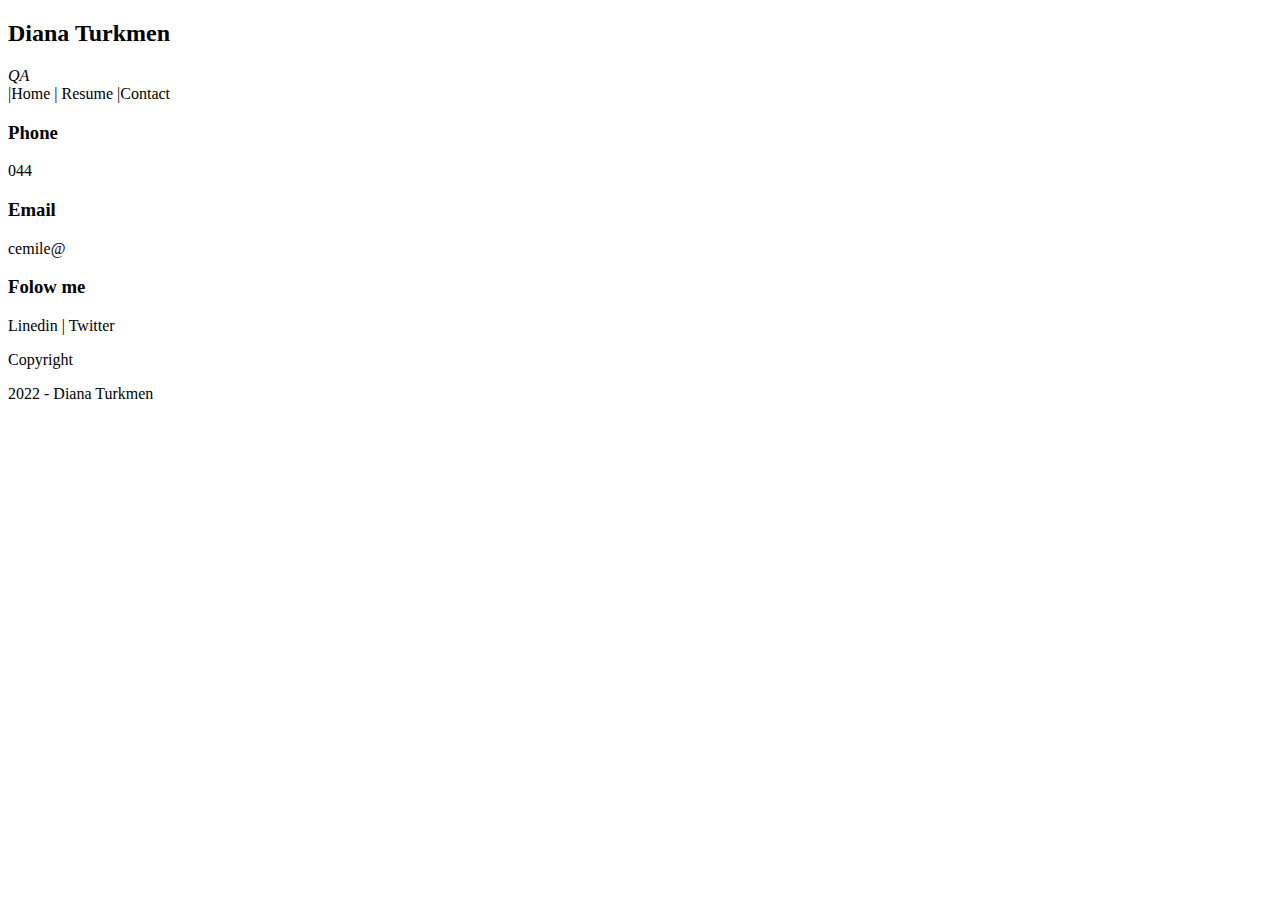
==== index.html @ b45688fe "html01" ====
<!DOCTYPE html>
<html lang="en">
<head>
    <meta charset="UTF-8">
    <meta http-equiv="X-UA-Compatible" content="IE=edge">
    <meta name="viewport" content="width=device-width, initial-scale=1.0">
    <title>Diana Turkmen Resume</title>
</head>
<body>
    <div class="header">
<div class="title">
<h2>Diana Turkmen</h2>
<i>QA</i>
</div>

<div class="menu">
|Home | Resume |Contact
</div>

    </div>
    <div class="content"></div>
</div>
<div class="footer">

</div>
<h3>Phone</h3>
<p>044</p>
<div>

</div>
<h3>Email</h3>
<p>cemile@</p>

</div>
<h3>Folow me</h3>
<p>Linedin | Twitter</p>
<div>
<div>Copyright</div>
<p>2022 - Diana Turkmen</p>

</div>

</body>
</html>
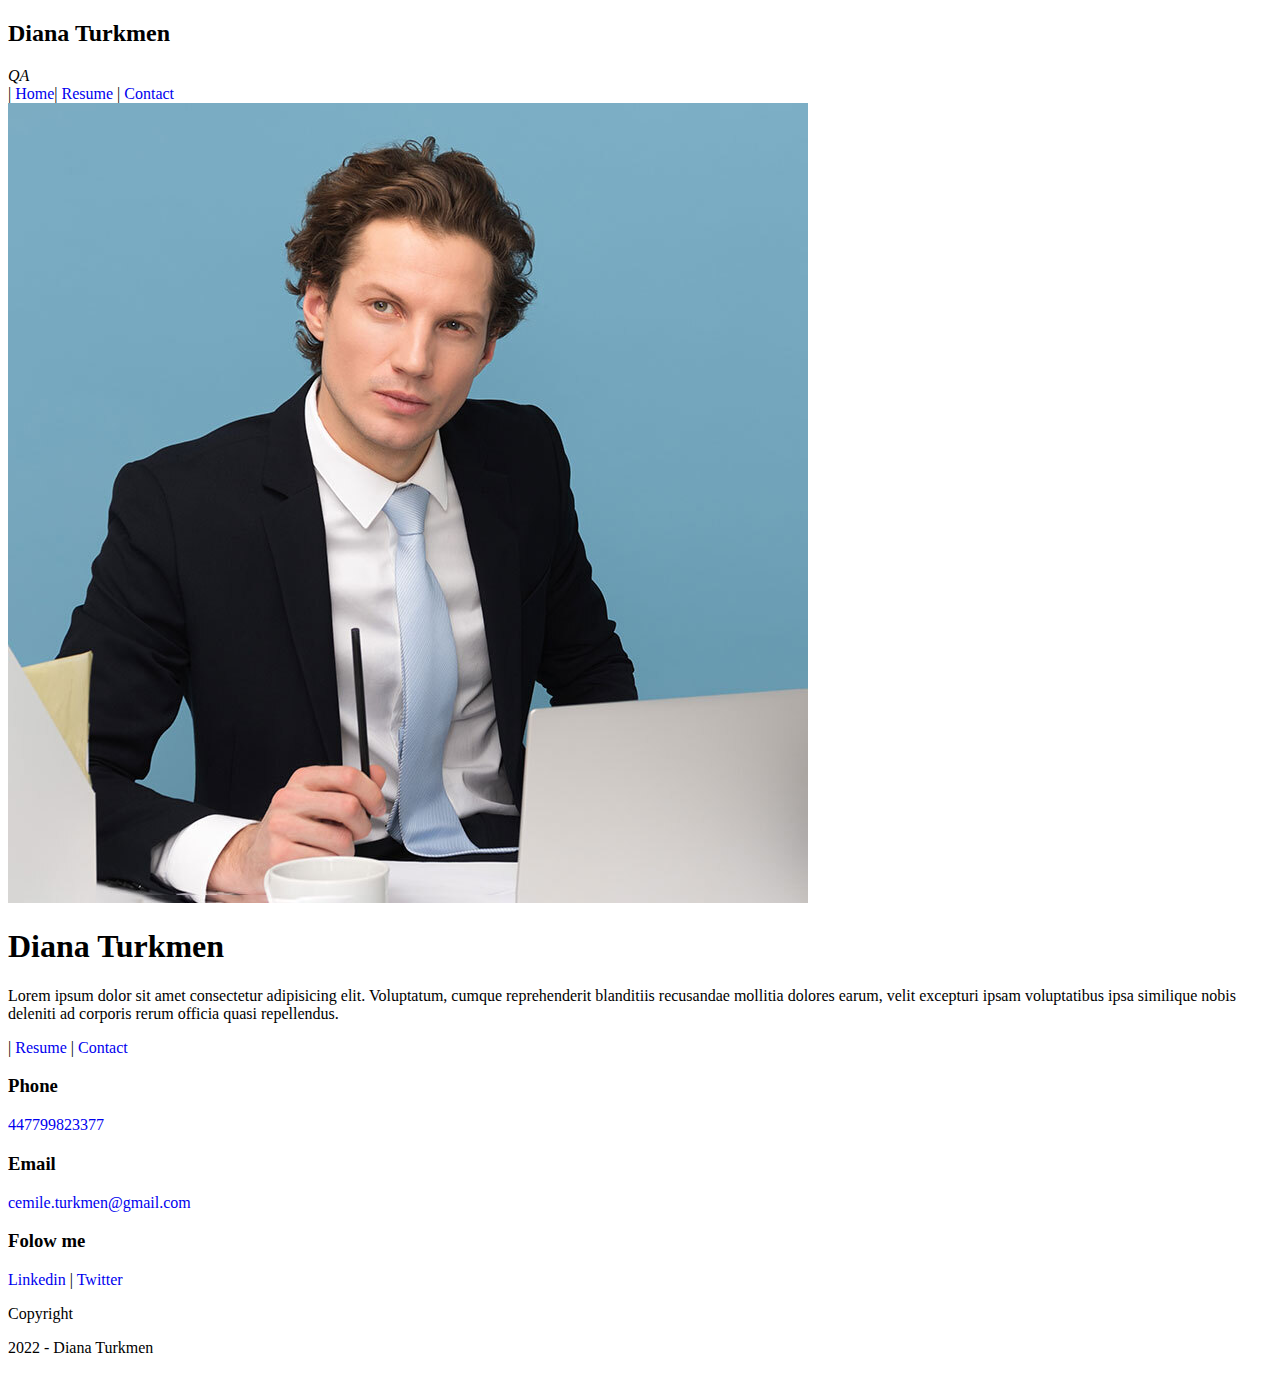
==== commit 0f56a2f4: "css01" ====
--- a/index.html
+++ b/index.html
@@ -5,6 +5,7 @@
     <meta http-equiv="X-UA-Compatible" content="IE=edge">
     <meta name="viewport" content="width=device-width, initial-scale=1.0">
     <title>Diana Turkmen Resume</title>
+    <link rel="stylesheet" href="css/style.css">
 </head>
 <body>
     <div class="header">
@@ -14,26 +15,42 @@
 </div>
 
 <div class="menu">
-|Home | Resume |Contact
+| <a href="index.html">Home</a>| <a href="resume.html">Resume</a> | <a href="contact.html">Contact</a> 
 </div>
 
     </div>
     <div class="content"></div>
+    <div>
+
+    </div class="aboutr">
+    <div class="my-photo">
+        <img src="img/pexels-moose-photos-1586996.jpg" alt="kisisel fotografim">
+    </div>
 </div>
+<div class="description"</div>
+    
+<h1>Diana Turkmen</h1>
+<p>Lorem ipsum dolor sit amet consectetur adipisicing elit. Voluptatum, cumque reprehenderit blanditiis recusandae mollitia dolores earum, velit excepturi ipsam voluptatibus ipsa similique nobis deleniti ad corporis rerum officia quasi repellendus.</p>
+<div>
+    <divclass="toolbar"></divclass></div>
+
+    | <a href="resume.html">Resume</a> | <a href="contact.html">Contact</a>
+</div>
+
 <div class="footer">
 
 </div>
 <h3>Phone</h3>
-<p>044</p>
+<p> <a href="tel:+447799823377">447799823377</a> </p>
 <div>
 
 </div>
-<h3>Email</h3>
-<p>cemile@</p>
+<h3>Email</h3> 
+<p> <a href="mailto:cemile.turkmen@gmail.com">  cemile.turkmen@gmail.com</a></p>
 
 </div>
 <h3>Folow me</h3>
-<p>Linedin | Twitter</p>
+<p> <a href="http://linkedin.com" target="_blank">Linkedin </a>  | <a href="http:// tweeter.com" target="_blank"> Twitter</a> </p>
 <div>
 <div>Copyright</div>
 <p>2022 - Diana Turkmen</p>
--- a/css/style.css
+++ b/css/style.css
@@ -0,0 +1,19 @@
+ 
+     .kirmizi{color: red;
+        text-align: right; background-color: bisque;
+ }
+
+ a{
+     text-decoration: none;
+     font-weight: 400;
+ }
+ 
+ .kutu{
+     width: 100px;
+     height: 300px;
+     background-color: cyan;
+     border: 10px solid blueviolet;
+     border-bottom-left-radius: 20;
+    box-shadow: 5px 5px 10px green;
+
+ }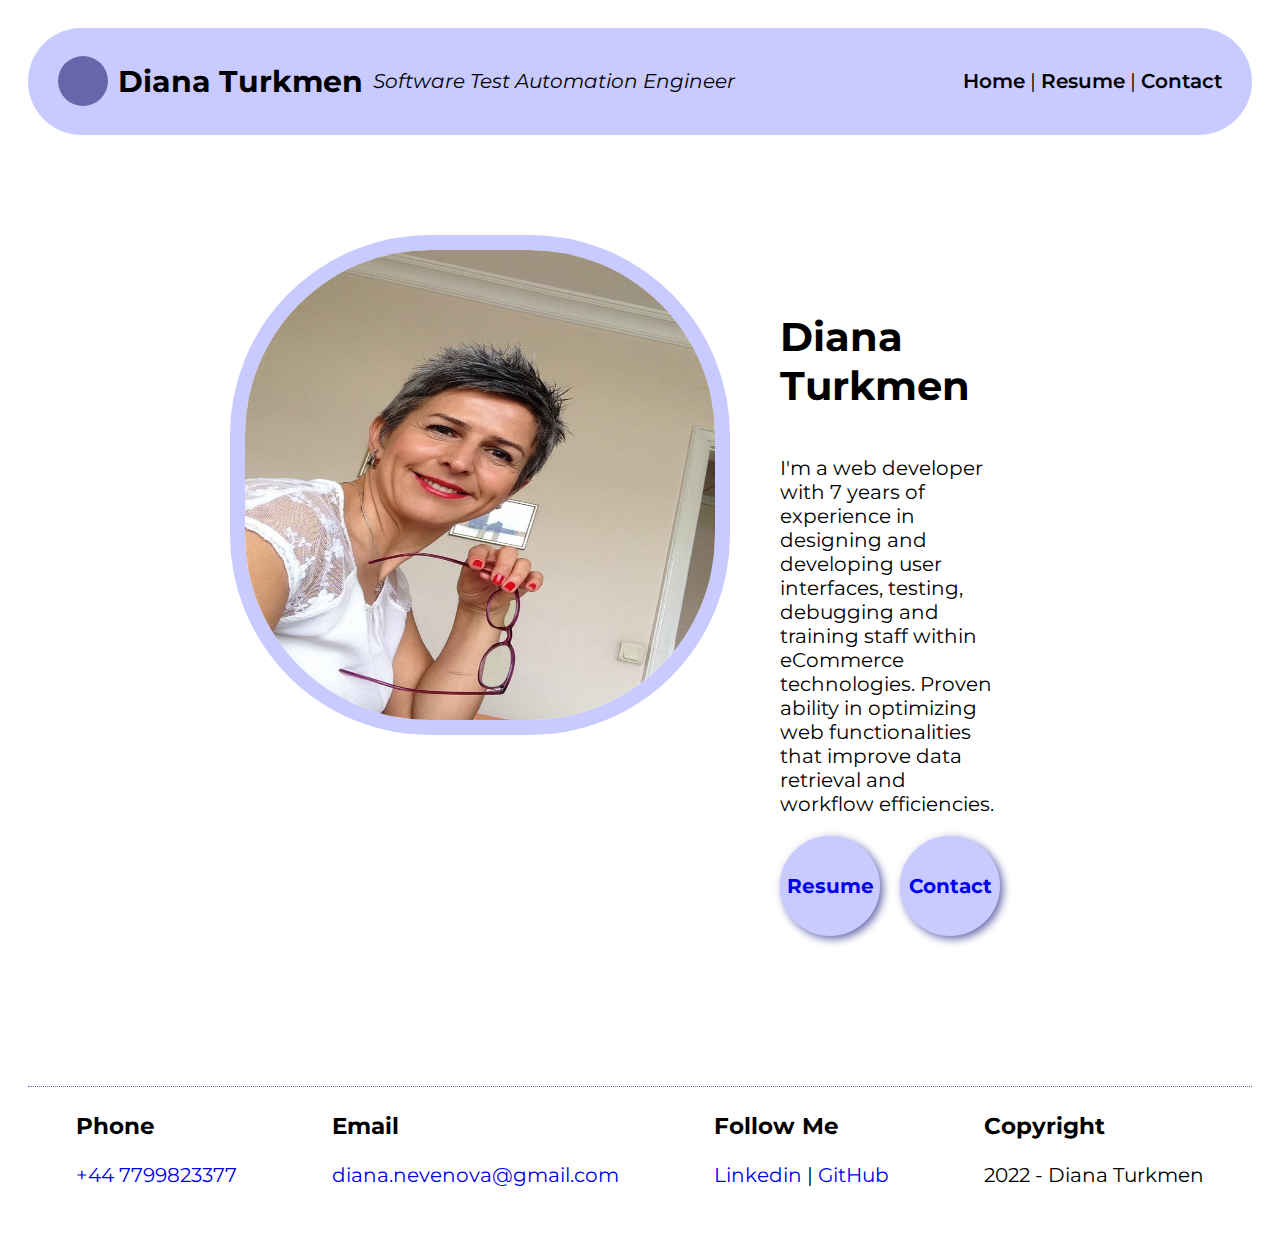
==== commit 641eca05: "CSS02" ====
--- a/index.html
+++ b/index.html
@@ -4,58 +4,71 @@
     <meta charset="UTF-8">
     <meta http-equiv="X-UA-Compatible" content="IE=edge">
     <meta name="viewport" content="width=device-width, initial-scale=1.0">
-    <title>Diana Turkmen Resume</title>
+    <title>Diana Turkmen - Resume</title>
     <link rel="stylesheet" href="css/style.css">
+
 </head>
 <body>
     <div class="header">
-<div class="title">
-<h2>Diana Turkmen</h2>
-<i>QA</i>
-</div>
+        <div class="title">
+            <span></span>
+            <h2>Diana Turkmen </h2>
+            <i>Software Test Automation Engineer</i>
+        </div>
 
-<div class="menu">
-| <a href="index.html">Home</a>| <a href="resume.html">Resume</a> | <a href="contact.html">Contact</a> 
-</div>
+        <div class="menu">
+           <a href="index.html" title="Ana sayfayı aç">Home</a> | 
+           <a href="resume.html">Resume</a> | 
+           <a href="contact.html">Contact</a>
+        </div>
+    </div>
 
+    <div class="content">
+        <div class="about">
+            <div class="my-photo">
+                <img src="img\932d039f-49f9-4616-bab0-8cb17f893280.jpg" alt="Diana Turkmen - Kişisel fotoğrafım">
+            </div>
+            <div class="description">
+                <h1>Diana Turkmen</h1>
+                <p>
+                    I'm a web developer with 7 years of experience in designing and
+                    developing user interfaces, testing, debugging and training staff
+                    within eCommerce technologies. Proven ability in optimizing web
+                    functionalities that improve data retrieval and workflow
+                    efficiencies. 
+                </p>
+                <div class="toolbar">
+                   <a href="resume.html">Resume</a><a href="contact.html">Contact</a> 
+                </div>
+            </div>
+        </div>
     </div>
-    <div class="content"></div>
-    <div>
 
-    </div class="aboutr">
-    <div class="my-photo">
-        <img src="img/pexels-moose-photos-1586996.jpg" alt="kisisel fotografim">
+    <div class="footer">
+        <div>
+            <h3>Phone</h3>
+            <p> <a href="tel:+447799823377">+44 7799823377</a></p>
+        </div>
+
+        <div>
+            <h3>Email</h3>
+            <p> <a href="diana.nevenova@gmail.com">diana.nevenova@gmail.com</a></p>
+        </div>
+
+        <div>
+            <h3>Follow Me</h3>
+            <p>
+                <a href="http://linkedin.com/in/diana-nevenova" target="_blank">Linkedin</a>  | 
+                <a href="https://github.com/dianaturkmen" target="_blank">GitHub</a>
+            </p>
+        </div>
+
+        <div>
+            <h3>Copyright</h3>
+            <p>2022 - Diana Turkmen</p>
+        </div>
     </div>
-</div>
-<div class="description"</div>
-    
-<h1>Diana Turkmen</h1>
-<p>Lorem ipsum dolor sit amet consectetur adipisicing elit. Voluptatum, cumque reprehenderit blanditiis recusandae mollitia dolores earum, velit excepturi ipsam voluptatibus ipsa similique nobis deleniti ad corporis rerum officia quasi repellendus.</p>
-<div>
-    <divclass="toolbar"></divclass></div>
 
-    | <a href="resume.html">Resume</a> | <a href="contact.html">Contact</a>
-</div>
-
-<div class="footer">
-
-</div>
-<h3>Phone</h3>
-<p> <a href="tel:+447799823377">447799823377</a> </p>
-<div>
-
-</div>
-<h3>Email</h3> 
-<p> <a href="mailto:cemile.turkmen@gmail.com">  cemile.turkmen@gmail.com</a></p>
-
-</div>
-<h3>Folow me</h3>
-<p> <a href="http://linkedin.com" target="_blank">Linkedin </a>  | <a href="http:// tweeter.com" target="_blank"> Twitter</a> </p>
-<div>
-<div>Copyright</div>
-<p>2022 - Diana Turkmen</p>
-
-</div>
 
 </body>
 </html>--- a/css/style.css
+++ b/css/style.css
@@ -1,19 +1,149 @@
- 
-     .kirmizi{color: red;
-        text-align: right; background-color: bisque;
- }
+@import url('https://fonts.googleapis.com/css2?family=Montserrat:wght@100;200;300;400;500;600;700;800;900&display=swap');
 
- a{
-     text-decoration: none;
-     font-weight: 400;
- }
- 
- .kutu{
-     width: 100px;
-     height: 300px;
-     background-color: cyan;
-     border: 10px solid blueviolet;
-     border-bottom-left-radius: 20;
-    box-shadow: 5px 5px 10px green;
+*{
+    box-sizing: border-box;
+}
 
- }+body{
+    font-family: 'Montserrat', sans-serif;
+    padding: 20px;
+    font-size: 20px;
+}
+
+a{
+    text-decoration: none;
+}
+
+input, textarea{
+    border:1px solid #c9caff;
+    border-radius: 10px;
+    padding: 15px;
+    width:100%;
+}
+
+button{
+    border:1px solid rgb(6, 12, 4);
+    border-radius: 10px;
+    padding: 10px 30px;
+    background-color: #c9caff;
+    color:white;
+    font-size: 25px;
+}
+
+
+.header{
+    display: flex;
+    justify-content: space-between;
+    align-items: center;
+    background-color: #c9caff;
+    padding:10px 30px;
+    border-radius: 60px;
+}
+
+.header .title{
+    display: flex;
+    align-items: center;
+    gap: 10px;
+}
+
+.header .menu a{
+    font-weight: 600;
+    color:black;
+}
+
+.content h1 span,
+.header span{
+    width:50px;
+    height: 50px;
+    border-radius: 25px;
+    background-color: #6667ab;
+}
+
+.content h1{
+    display: flex;
+}
+
+
+
+.content{
+    display: flex;
+    flex-direction: column;
+    align-items: center;
+    padding: 100px;
+}
+
+
+.content .about{
+    display: flex;
+    justify-content: center;
+    width:70%;
+}
+
+.content .about img{
+    width: 500px;
+    height: 500px;
+    border-radius: 200px;
+    border:15px solid #c9caff;
+}
+
+.content .description{
+    display: flex;
+    flex-direction: column;
+    justify-content: center;
+    padding: 50px;
+}
+
+.content .toolbar{
+    display: flex;
+    gap:20px;
+}
+
+.content .toolbar a{
+    background-color: #c9caff;
+    width:100px;
+    height: 100px;
+    border-radius: 50px;
+    display: flex;
+    justify-content: center;
+    align-items: center;
+    font-weight: 700;
+    box-shadow: 3px 3px 8px #6667ab;
+}
+
+
+.section{
+    width:60%;
+}
+
+.section .card{
+    display: flex;
+    align-items: center;
+    border:1px solid #c9caff;
+    border-radius: 20px;
+    padding: 50px;
+    margin-bottom: 50px;
+    gap:40px;
+    box-shadow: 3px 3px 8px #c9caff;
+}
+
+.section .card h2{
+    color:#9597eb;
+}
+
+.section .card .left{
+    flex: 3;
+}
+
+.section .card .right{
+    flex: 2;
+}
+
+.section .form-row{
+    margin-bottom: 20px;
+}
+
+.footer{
+    display: flex;
+    justify-content: space-around;
+    border-top:1px dotted #6667ab;
+}